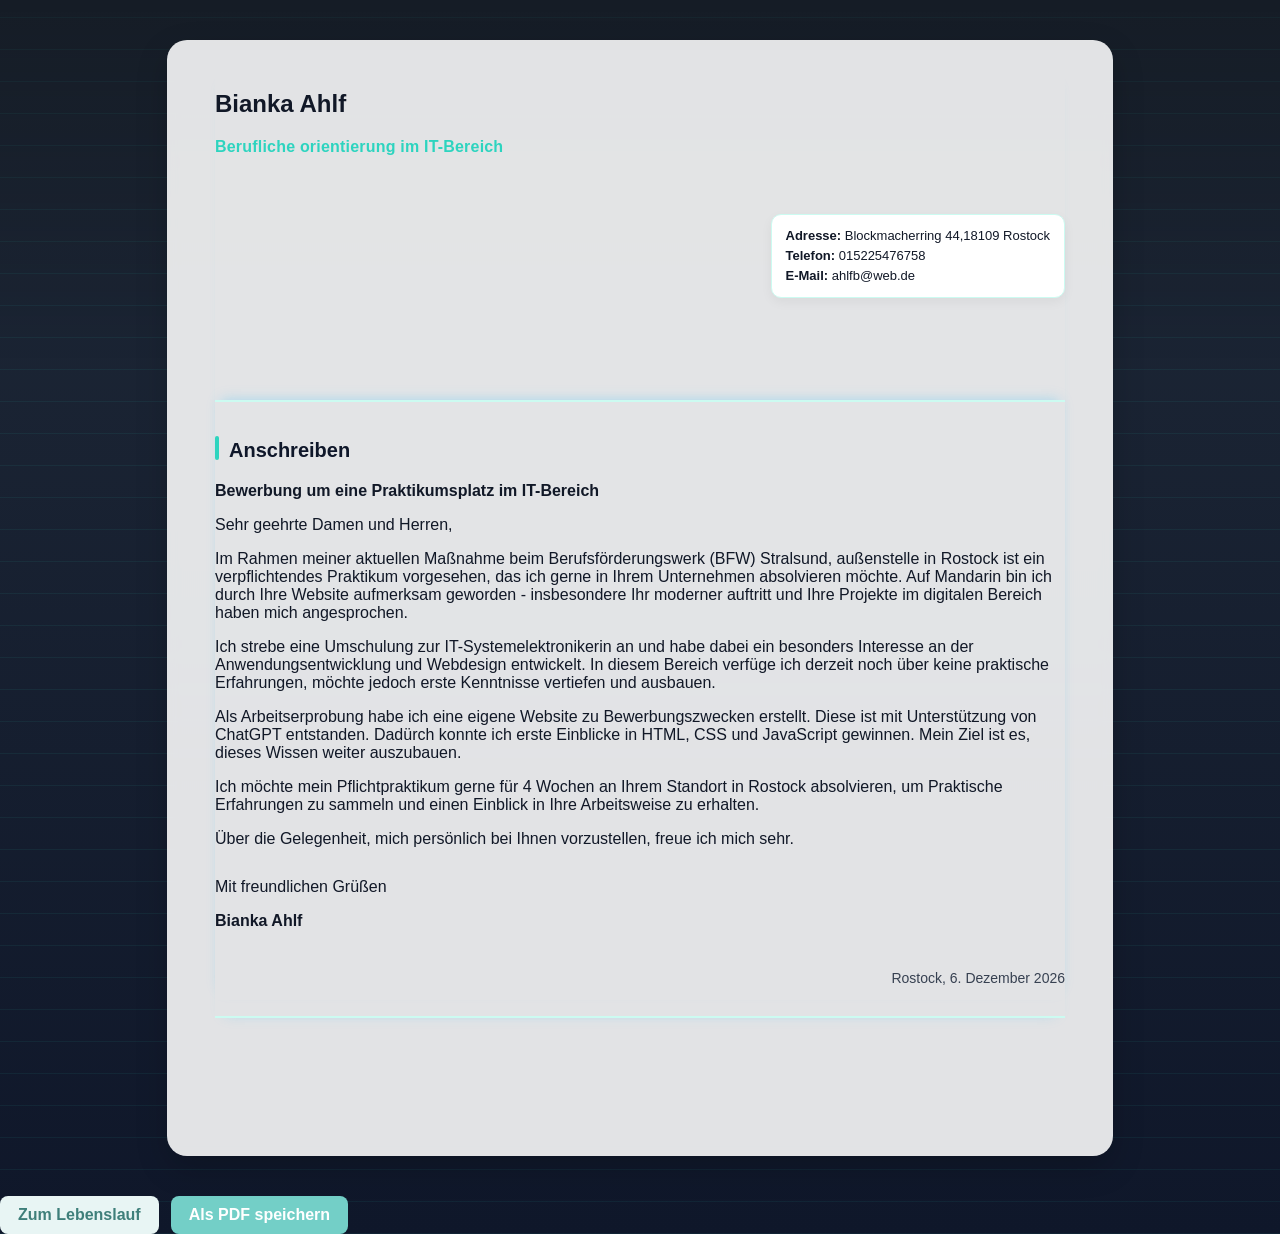
==== anschreiben.mandarin.html @ 85205fda "Add files via upload" ====
<!DOCTYPE html>
<html lang="de">
<head>
  <meta charset="UTF-8">
   <meta name="viewport"content="width=device-width,initial-scale=1.0">
  <title>Anschreiben | Bianka Ahlf</title>
<meta name="viewport" content="width=device-width, initial-scale=1.0">

 <link rel="stylesheet"href="bewerbung.css">
</head>


<body>

 <section class="cv">

  <header class="cv-header">
   <div class="cv-left">
    <h1>Bianka Ahlf</h1>
    <p class="title">Berufliche orientierung im IT-Bereich</p>
 </div>

 <div class="contact-box">
   <p><strong>Adresse:</strong> Blockmacherring 44,18109 Rostock</p>
   <p><strong>Telefon:</strong> 015225476758</p>
   <p><strong>E-Mail:</strong> ahlfb@web.de</p>
  </div>
 </div> 

   <div class="cv-divider"></div>

 <div class="anschreiben-section">
  <h2 class="anschreiben-title">Anschreiben</h2>
   <p><strong>Bewerbung um eine Praktikumsplatz im IT-Bereich</strong></p>
  
   <p>Sehr geehrte Damen und Herren,</p>

   <p> Im Rahmen meiner aktuellen Maßnahme beim Berufsförderungswerk (BFW) Stralsund, außenstelle 
in Rostock ist ein verpflichtendes Praktikum vorgesehen, das ich gerne in Ihrem Unternehmen
absolvieren möchte. Auf Mandarin bin ich durch Ihre Website aufmerksam geworden - insbesondere
Ihr moderner auftritt und Ihre Projekte im digitalen Bereich haben mich angesprochen.
   </p>

   <p> Ich strebe eine Umschulung zur IT-Systemelektronikerin an und habe dabei ein besonders Interesse
an der Anwendungsentwicklung und Webdesign entwickelt. In diesem  Bereich verfüge ich derzeit noch über keine 
praktische Erfahrungen, möchte jedoch erste Kenntnisse vertiefen und ausbauen.
   </p>

   <p>Als Arbeitserprobung habe ich eine eigene Website zu Bewerbungszwecken erstellt.
Diese ist mit Unterstützung von ChatGPT entstanden.
Dadürch konnte ich erste Einblicke in HTML, CSS und JavaScript gewinnen. Mein Ziel ist es, dieses Wissen weiter auszubauen. 
   </p>

   <p>Ich möchte mein Pflichtpraktikum gerne für 4 Wochen an Ihrem Standort in Rostock absolvieren,
 um Praktische Erfahrungen zu sammeln und einen Einblick in Ihre Arbeitsweise zu erhalten.
   </p> 
   
   <p>Über die Gelegenheit, mich persönlich bei Ihnen vorzustellen, freue ich mich sehr.
   </p> 

  <div class="anschreiben-signature">
      <p>Mit freundlichen Grüßen</p>
    <p><strong>Bianka Ahlf</strong></p>
  </div>


   <footer class="cv-footer">
    <p>Rostock, <span id="date"></span></p>
  </footer>
   </section>
   
   <div class="actions">
    <a href="sql-cv.html" class="btn secondary">Zum Lebenslauf</a>
    <a href="#" onclick="window.print()"class="btn">Als PDF speichern</a>
   </div>
  </div>

<script>
  const dateEl =
 document.getElementById("date");
 
  const today =new Date();

  const formatted =
 today.toLocaleDateString("de-DE", {
   day: "numeric",
   month: "long",
   year: "numeric"
});

 dateEl.textContent = formatted;
</script>

 </body>
</html>
---- bewerbung.css ----
:root{
 --bg: #f4f7fb;
 --card: #ffffff;
 --text: #1f2937;
 --muted: #4b5563;
 --line: #ccfbf1;
 --accent: #2dd4bf;
 --accent-soft: #ccfbf1;


body{
  margin:0;
  font-family:Arial,sans-serif;
  background:
   repeating-linear-gradient(
    0deg,
    rgba(45,212,191,0.07) 0px,
    rgba(45,212,191,0.07) 1px,
    transparent 1px,
    transparent 32px
),
    linear-gradient(to bottom, #1f2937, #0f172a);
    color:#111827; 
}
body::after{
  content:"";
  position:fixed;
  inset:0;
  background:linear-gradient(to bottom, rgba(0,0,0,0.3),transparent 40%);
  pointer-events:none;
}

 .cv{
  max-width:850px;
  margin:40px auto;
  padding:40px 48px 60px;
  border-radius:20px;
  box-shadow:0 12px 32px rgba(0,0,0,0.18);
  background:rgba(255,255,255,0.88);
  backdrop-filter:blur(6px);
  -webkit-backdrop-filter:blur(6px);
  position:relative;
  z-index:2;
  padding-bottom:110px;
}

 .cv-header{
  display:grid;
  grid-template-columns:1 fr auto;
  gap:40px;
  border-bottom:2px solid var(--accent-soft);
   box-shadow:0 -6px 12px -6px
   rgba(56,189,248,0.35);
  padding-bottom:20px;
  margin-bottom:30px;
  align-items:start;
}

 .header-left h1{
  margin:0;
  font-size:32px;
  color:#0f172a;
}
 
 .title{
  margin-top:8px;
  color:var(--accent);
  font-weight:600;
  letter-spacing:0.2px;
}

 .header-right{
  text-align:right;
  font-size:14px;
  background:#f8fbff;
  border:1px solid var(--line);
  border-radius:12px;
  padding:14px 16px;
  justify-self:end;
}

 .header-right p{
  margin:4px;
}

 .cv-section{
  margin-bottom:28px;
  margin-top:40px;
}

 .cv-section h2{
  font-size:20px;
  margin-bottom:18px;
  color#111827;
  padding-left:12px;
  border-left:4px solid var(--accent)
}

 .cv-section p{
  margin:0;
  line-height:1.6;
  color:#374151;
}

 .cv-item{
  display:flex;
  gap:20px;
  padding:14px 0;
  border-bottom:1px solid #f0f2f5;
}

 .cv-item:last-child{
  border-bottom:none;
}

 .cv-date{
  min-width:150px;
  font-weight:700;
  color:var(--accent);
  font-size:14px;
}

 .cv-date.highlight{
  color:var(--accent);
  font-weight:600;
}

 .cv-content{
  font-size:14px;
  color:#1f2937;
}
 .cv-content strong{
  font-size:15px;
}

 .cv-item:hover{
  background:#f9fafb;
}

 .skills{
  display:grid;
  grid-template-columns:1fr 1fr;
  gap:18px;
  align-items:start;
}
 
 .skill-box{
  border:1px solid rgba(255,255,255,0.75);
  border-radius:16px;
  padding:16px 18px;
  background:rgba(255,255,255,0.75);
  backdrop-filter:blur(6px);
  -webkit-backdrop-filter:blur(6px);
  font-size:14px;
  line-height:1.6;
  transition:0.2s;
  height:100%;
  box-shadow:0 6px 18px rgba(0,0,0,0.08),
   0 0 0 1px rgba(255,255,2550.15) inset;
  box-sizing:border-box;
  
}

  .skill-box:hover{
   background:rgba(45,212,191,0.18);
   border-color:rgba(45,212,191,0.35);
   
}

  .skill-box strong{
   display:block;
   margin-bottom:0px;
   color:#0f172a;
}

  .skill-box.full{
   grid-column:1 / -1;
   width:100%;
   max-width:500px;
   justify-self:center;
   text-align:center;
   margin-top:-8px;
}

 .cv-footer{
  margin-top:40px;
  text-align:right;
  font-size:14px;
  color:#374151;
 }

 .cv-career{
  margin-top:80px;
  border-top:1px solid var(--line);
  padding-top:20px;
}

 .page-break{
  display:none;
}
.btn{
  text-decoration:none;
  padding:10px 18px;
  border-radius:8px;
  font-weight:600;
  background:#73cfc7;
  color:white;
  transition:0.2s;
}
.btn:hover{
  background:#5fb8b1;
}
.btn.secondary{
  background:#e8f5f4;
  color:#3e7f7a;
}
.btn.secondary:hover{
  background:#d6eeec;
}

@media print {
.cv-skills-section h2{
 padding-top:30px;
}
.page-break{
 display:block;
 page-break-before:always;
 break-before:page;
}
 
.cv-career{
  padding-top:30px;
  }
.cv-career h2{
  margin-bottom:20px;
}
body{
 margin:0;
 font-family:Arial, sans-serif;
 background:#ffffff;
 color:var(--text);
}
.cv{
 box-shadow:none;
 margin:0;
 max-width:100%;
 border-radius:0;
 background:#ffffff;
 backdrop-filter:none;
}
.cv-section{
 break-inside:avoid;
 page-break-inside:avoid;
}
.cv-item{
 break-inside:avoid;
 page-break-inside:avoid;
}
.skill-box{
 break-inside:avoid;
 page-breake-inside:avoid;
 background:#ffffff;
 backdrop-filter:none;
 border:1px solid #dbe3ee;
}
h2, h3{
 break-after:avoid;
 page-break-after:avoid;
 }
}


.anschreiben-section{
  margin-top:20px;
  padding-top:20px;
  border-top:2px solid var(--accent-soft);
  box-shadow:0 -6px 12px -6px
   rgba(56,189,248,0.35);
}
.anschreiben-section::before{
  content:"";
  position:absolute;
  top:-6px;
  left:0;
  width:4px;
  height:28px;
  background:var(--accent-soft);
  border-radius:2px;
  display:none;
}
.title{
  margin-top:6px;
  color:var(--accent);
  font-weight:600;
}
.cv{
  position:relative;
  padding-top:30px;
}
.cv::before{
  content:"";
  position:absolute;
  top:0;
  left:0;
  width:100%;
  height:3px;
  background_linear-gradient(90deg var(--accent)#38bdf8);
  border-top-left-radius:20px;
  border-top-right:radius:20px;
}
 .cv-header{
  display:grid;
  grid-template-columns:1 fr auto;
  gap:40px;
  border-bottom:2px solid var(--accent-soft);
  box-shadow:0 6px 12px -10px
   rgba(56,189,248,0.35);
  padding-bottom:16px;
  margin-bottom:28px;
  align-items:start;
}
.header-left h1{
  margin:0;
  font-size:32px;
  color:#0f172a;
}
.header-right{
  background:#ffffff;
  border:1px solid var(--line);
  border-radius:10px;
  padding:10px 14px;
  width:max-content;
  font-size:13px;
  line-height:1.4;
  margin:2px 0;
  box-shadow:0 4px 12px rgba(0,0,0,0.05);
  justify-self:end;
}
.header-right strong{
  color:#6b7280;
  font-weight:600;
}
.anschreiben-title{
  font-size:20px;
  font-weight:600;
  color:#0f172a;
  margin-bottom:20px;
  padding-left:14px;
  position:relative;
}
.anschreiben-title::before{
  content:"";
  position:absolute;
  left:0;
  top:4px;
  width:4px;
  height:24px;
  border-radius:2px;
  background:var(--accent);
  top:50%;
  transform:translateY(-58%);
}
.anschreiben-title::after{
  content:"";
  display:block;
  width:60px;
  height:2px;
  background:#38bdf8;
  margin-top:6px;
  display:none;
}
.anschreiben-body{
  margin-top:28px;
  font-size:15px;
  color:#1f2937;
  line-height:1.8;
  position:relative;
  min-height:500px;
  max-width:680px;
  margin-left:0;
}
.anschreiben-body p{
 margin:0 0 16px;
}
.anschreiben-body p:last-child{
 margin-bottom:0;
}
.contact-box{
  background:#ffffff;
  border:1px solid var(--line);
  border-radius:10px;
  padding:10px 14px;
  width:max-content;
  font-size:13px;
  line-height:1.4;
  margin:2px 0;
  box-shadow:0 4px 12px rgba(0,0,0,0.05);
  justify-self:end;
}
.contact-box p{
  margin:2px 0;
}
.cv-footer{
  margin-top:40px;
  text-align:right;
  font-size:14px;
  color:#374151;
  width:100%;
}
.anschreiben-signature{
  margin-top:30px;
}
.actions {
  margin-top:30px;
  display:flex;
  gap:12px;
  flex-wrap:wrap;
}
.btn{
  text-decoration:none;
  padding:10px 18px;
  border-radius:8px;
  font-weight:600;
  background:#73cfc7;
  color:white;
  transition:0.2s;
}
.btn:hover{
  background:#5fb8b1;
}
.btn.secondary{
  background:#e8f5f4;
  color:#3e7f7a;
}
.btn.secondary:hover{
  background:#d6eeec;
}


@media print{
 @page{
  size:A4;
  margin:20mm;
}
.actions{
 display:none;
}
 body{
 background:white;
 zoom:0.9;
}
.page-content{
 box-shadow:none;
 background:white;
 backdrop-filter:none;
 -webkit-backdrop-filter:none;
}
.anschreiben-body{
 background:#ffffff;
 backdrop-filter:none;
 -webkit-backdrop-filter:none;
 border:1px solid #dbe3ee;
 box-shadow:none
 margin-top:10px;
 font-size:14px;
 line-height:1.6;
}
h1{
 font-size:22px;
}
h2{
font-size:18px;
}
.cv-header{
 margin-bottom:15px;
 padding-bottom:10px;
}
.cv-footer{
 margin-top:20px;
 }
}

@media(max-width:768px){
   
 .cv{
  margin:16px;
  padding:24px 18px 28px;
  border-radius:14px;
}
 .cv-header{
  display:flex;
  flex-direction:column;
  gap:18px;
}
 .header-left h1{
  font-size:24px;
}
 .title{
  font-size:15px;
}
 .contact-box{
  width:100%;
  text-align:left;
  justify-self:unset;
  font-size:13px;
  max-width:100%;
  box-sizing:border-box;
  display:block;
}
 .anschreiben-section{
  margin-top:24px;
  padding-top:18px;
}
 .anschreiben-title,cv-section h2{
  font-size:18px;
}
 .anschreiben-body{
  max-width:100%;
  margin-left:0;
  font.size:14px;
  line-height:1.6;
}
 .cv-footer{
  text-align:left;
  margin-top:24px;
}
 .actions{
  flex-direction:column;
  gap:10px;
}
 .btn{
  width:100%;
  text-align:center;
}
 .cv-item{
  flex-direction:column;
  gap:6px;
}
 .cv-date{
  min-width:unset;
  font-size:13px;
}
 .cv-content{
  width:100%;
}
 .skills{
  display:grid;
  grid-template-columns:1fr;
  gap:18;
  align-items:stretch;
} 
 .skill-box{
  display:flex;
  flex-direction:column;
  justify-content:flex-start;
  height:100%;
  min-height:140px;
}
 .skill-box.full{
  max-width:100%;
 }
}
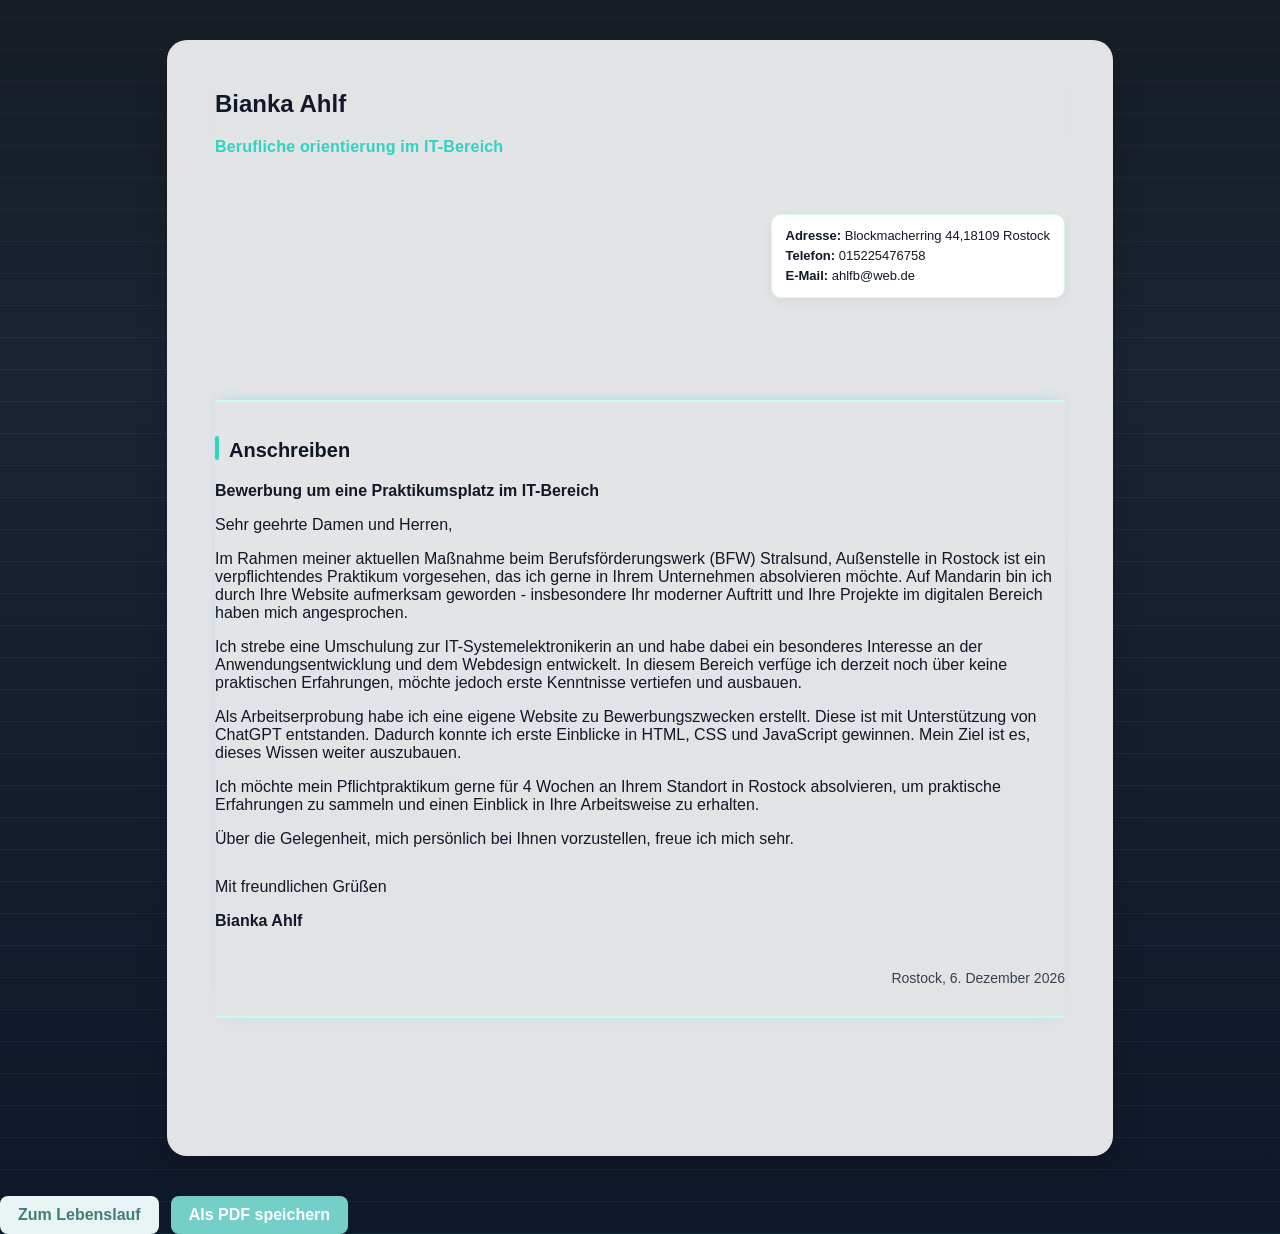
==== commit 09ca927b: "Update anschreiben.mandarin.html" ====
--- a/anschreiben.mandarin.html
+++ b/anschreiben.mandarin.html
@@ -35,24 +35,24 @@
   
    <p>Sehr geehrte Damen und Herren,</p>
 
-   <p> Im Rahmen meiner aktuellen Maßnahme beim Berufsförderungswerk (BFW) Stralsund, außenstelle 
+   <p> Im Rahmen meiner aktuellen Maßnahme beim Berufsförderungswerk (BFW) Stralsund, Außenstelle 
 in Rostock ist ein verpflichtendes Praktikum vorgesehen, das ich gerne in Ihrem Unternehmen
 absolvieren möchte. Auf Mandarin bin ich durch Ihre Website aufmerksam geworden - insbesondere
-Ihr moderner auftritt und Ihre Projekte im digitalen Bereich haben mich angesprochen.
+Ihr moderner Auftritt und Ihre Projekte im digitalen Bereich haben mich angesprochen.
    </p>
 
-   <p> Ich strebe eine Umschulung zur IT-Systemelektronikerin an und habe dabei ein besonders Interesse
-an der Anwendungsentwicklung und Webdesign entwickelt. In diesem  Bereich verfüge ich derzeit noch über keine 
-praktische Erfahrungen, möchte jedoch erste Kenntnisse vertiefen und ausbauen.
+   <p> Ich strebe eine Umschulung zur IT-Systemelektronikerin an und habe dabei ein besonderes Interesse
+an der Anwendungsentwicklung und dem Webdesign entwickelt. In diesem  Bereich verfüge ich derzeit noch über keine 
+praktischen Erfahrungen, möchte jedoch erste Kenntnisse vertiefen und ausbauen.
    </p>
 
    <p>Als Arbeitserprobung habe ich eine eigene Website zu Bewerbungszwecken erstellt.
 Diese ist mit Unterstützung von ChatGPT entstanden.
-Dadürch konnte ich erste Einblicke in HTML, CSS und JavaScript gewinnen. Mein Ziel ist es, dieses Wissen weiter auszubauen. 
+Dadurch konnte ich erste Einblicke in HTML, CSS und JavaScript gewinnen. Mein Ziel ist es, dieses Wissen weiter auszubauen. 
    </p>
 
    <p>Ich möchte mein Pflichtpraktikum gerne für 4 Wochen an Ihrem Standort in Rostock absolvieren,
- um Praktische Erfahrungen zu sammeln und einen Einblick in Ihre Arbeitsweise zu erhalten.
+ um praktische Erfahrungen zu sammeln und einen Einblick in Ihre Arbeitsweise zu erhalten.
    </p> 
    
    <p>Über die Gelegenheit, mich persönlich bei Ihnen vorzustellen, freue ich mich sehr.
@@ -92,4 +92,4 @@
 </script>
 
  </body>
-</html>+</html>
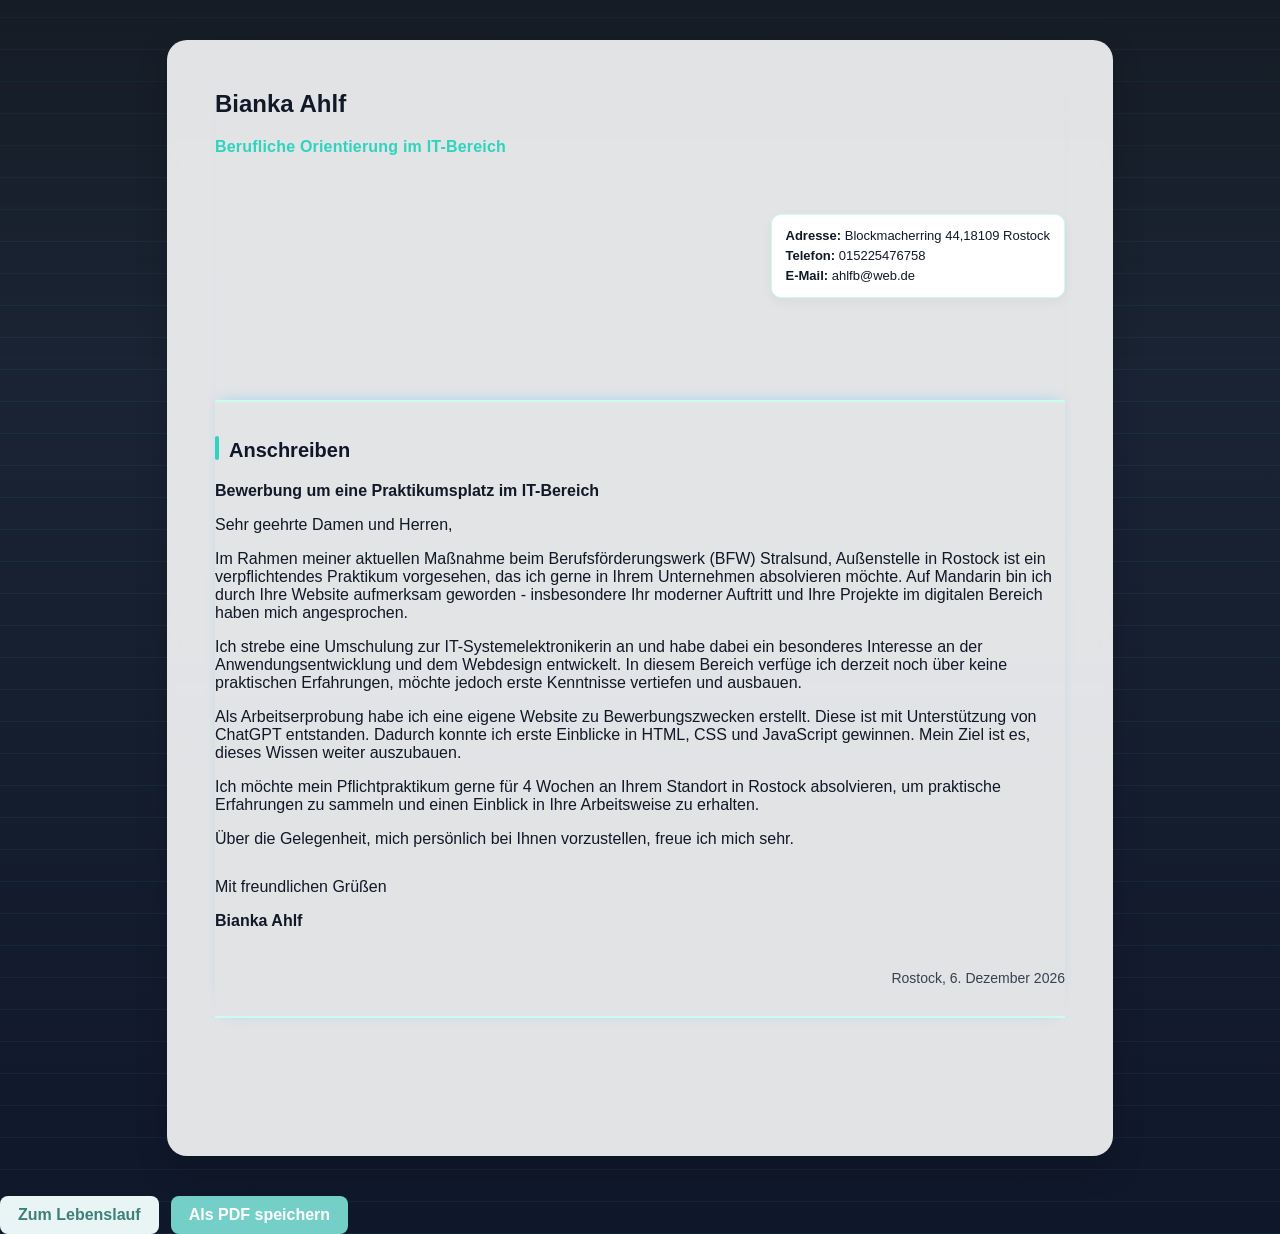
==== commit 92953d39: "Update anschreiben.mandarin.html" ====
--- a/anschreiben.mandarin.html
+++ b/anschreiben.mandarin.html
@@ -17,7 +17,7 @@
   <header class="cv-header">
    <div class="cv-left">
     <h1>Bianka Ahlf</h1>
-    <p class="title">Berufliche orientierung im IT-Bereich</p>
+    <p class="title">Berufliche Orientierung im IT-Bereich</p>
  </div>
 
  <div class="contact-box">
